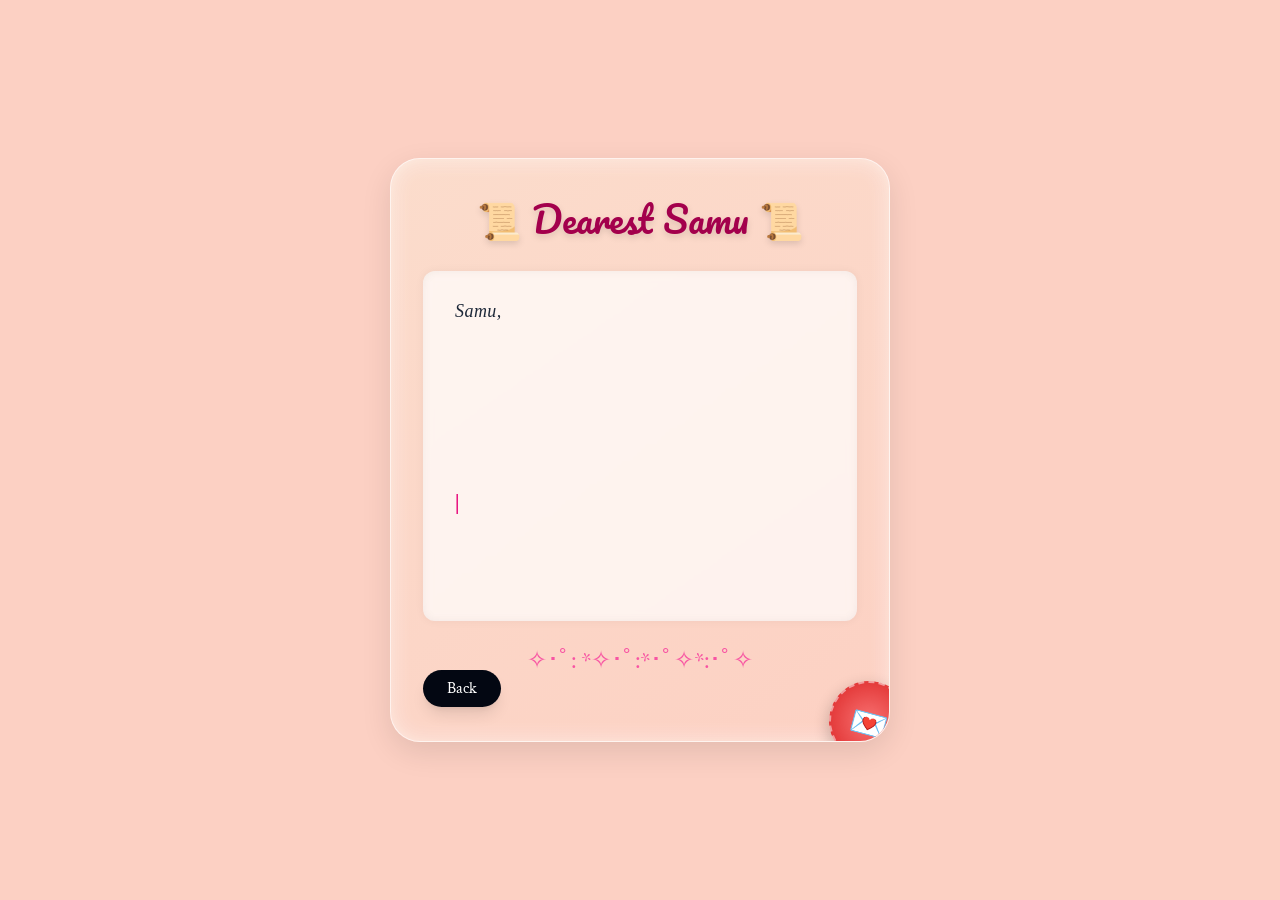
==== card.html @ 0b2e91f9 "first commit" ====
<!DOCTYPE html>
<html lang="en">

<head>
  <meta charset="UTF-8" />
  <meta name="viewport" content="width=device-width, initial-scale=1.0" />
  <title>Vintage Birthday Letter</title>
  <link href="./output.css" rel="stylesheet" />
  <link href="https://fonts.googleapis.com/css2?family=Pacifico&family=Crimson+Text&display=swap" rel="stylesheet">
  <style>
    body {
      font-family: 'Crimson Text', serif;
    }

    .handwritten {
      font-family: 'Pacifico', cursive;
    }

    .paper {
      background: linear-gradient(145deg, rgba(251, 221, 205, 0.9), rgba(252, 208, 195, 0.9));
      background-blend-mode: overlay;
      box-shadow:
        0 10px 30px rgba(0, 0, 0, 0.1),
        inset 0 0 20px rgba(255, 255, 255, 0.5);
    }

    @keyframes blink {

      0%,
      100% {
        opacity: 0;
      }

      50% {
        opacity: 1;
      }
    }

    .animate-blink {
      animation: blink 1s step-end infinite;
    }

    .letter-content {
      background: rgba(255, 255, 255, 0.7);
      backdrop-filter: blur(5px);
      box-shadow:
        inset 0 0 10px rgba(0, 0, 0, 0.05),
        0 0 10px rgba(0, 0, 0, 0.05);
    }

    .seal {
      position: absolute;
      bottom: -20px;
      right: -20px;
      width: 80px;
      height: 80px;
      background: radial-gradient(circle, #f87171, #dc2626);
      border-radius: 50%;
      display: flex;
      align-items: center;
      justify-content: center;
      color: white;
      font-size: 30px;
      transform: rotate(15deg);
      box-shadow: 0 5px 15px rgba(0, 0, 0, 0.2);
      border: 2px dashed rgba(255, 255, 255, 0.5);
    }

    .char {
      display: inline-block;
      opacity: 0;
      transition: opacity 0.2s ease;
    }

    .char.visible {
      opacity: 1;
    }
  </style>
</head>

<body class="bg-[#fcd0c3] min-h-screen flex items-center justify-center p-4">
  <!-- <body class="bg-[#fcd0c3] min-h-screen flex items-center justify-center px-4 py-6"></body> -->

  <!-- Letter Container -->
  <div
    class="paper max-w-2xl w-full md:w-[500px] min-h-[550px] px-8 py-10 rounded-[30px] border border-white/70 relative overflow-hidden">

    <!-- Wax Seal -->
    <div class="seal handwritten">💌</div>

    <!-- Header -->
    <h1 class="text-4xl text-center text-pink-800 handwritten mb-8 drop-shadow-md">📜 Dearest Samu 📜</h1>

    <!-- Typing Content -->
    <div
      class="letter-content rounded-xl px-8 py-6 font-serif text-lg leading-8 tracking-wide text-gray-800 min-h-[350px] max-h-[400px] overflow-y-auto">
      <div id="typedText" class="whitespace-pre-wrap italic"></div>
      <span id="cursor" class="text-pink-600 font-bold animate-blink text-xl">|</span>
    </div>

    <!-- Footer -->
    <div class="mt-6 text-center text-2xl text-pink-500/80">✧･ﾟ: *✧･ﾟ:*･ﾟ✧*:･ﾟ✧</div>

    <!-- Back button -->
    <a href="samu.html"
      class="mt-4 px-6 py-2 rounded-full text-white bg-gray-950 shadow-lg hover:scale-110 hover:shadow-xl transition-all duration-300 ease-in-out animate-pulse-glow">
      Back
    </a>

  </div>

  <script>
    const message = `Samu,\n\nDekho ji, ishe bane me hi time laga gaya hai , tho jada likhungi nhi kyuki muje abhi deploy karne me bhi time lagega, bs yahi bolungi khush raho or rahne do durso ko muje bhi,devi tumpe kirpe karega , waise Happy Birthday 🐥💝 \n\nYours Achi wali Dost or Bahen malo,\nSiSo`;

  

    const typedText = document.getElementById("typedText");
    const cursor = document.getElementById("cursor");
    let charIndex = 0;
    let lineCount = 0;
    let isTyping = true;

    // First create all character spans (hidden)
    function prepareText() {
      for (let i = 0; i < message.length; i++) {
        const char = message[i];
        const span = document.createElement('span');
        span.className = 'char';
        span.textContent = char === '\n' ? '\n' : char;
        typedText.appendChild(span);
      }
    }

    function typeNextChar() {
      if (charIndex < message.length) {
        const currentChar = typedText.children[charIndex];

        // Make the current character visible
        currentChar.classList.add('visible');

        // Special delays for certain characters
        let delay = 50; // Base typing speed

        // Longer pause after punctuation and line breaks
        if (/[.,—!\n]/.test(currentChar.textContent)) {
          delay += 150;
        }

        // Extra pause after paragraph breaks
        if (currentChar.textContent === '\n' && message[charIndex + 1] === '\n') {
          delay += 300;
        }

        // Scroll to keep current line visible
        if (currentChar.textContent === '\n') {
          lineCount++;
          if (lineCount > 3) {
            typedText.parentElement.scrollTop = typedText.parentElement.scrollHeight;
          }
        }

        charIndex++;
        setTimeout(typeNextChar, delay);
      } else {
        // Typing complete
        cursor.style.display = "none";

        // Add final flourish
        const heart = document.createElement('span');
        heart.innerHTML = ' 💖';
        heart.className = 'handwritten text-2xl';
        heart.style.opacity = '0';
        heart.style.transition = 'opacity 0.5s ease-in';
        typedText.appendChild(heart);
        setTimeout(() => heart.style.opacity = '1', 500);
      }
    }

    window.addEventListener("DOMContentLoaded", () => {
      prepareText();
      setTimeout(typeNextChar, 1000); // Initial delay before typing starts
    });
  </script>

</body>

</html>
---- output.css ----
/*! tailwindcss v4.1.3 | MIT License | https://tailwindcss.com */
@layer properties;
@layer theme, base, components, utilities;
@layer theme {
  :root, :host {
    --font-sans: ui-sans-serif, system-ui, sans-serif, "Apple Color Emoji",
      "Segoe UI Emoji", "Segoe UI Symbol", "Noto Color Emoji";
    --font-serif: ui-serif, Georgia, Cambria, "Times New Roman", Times, serif;
    --font-mono: ui-monospace, SFMono-Regular, Menlo, Monaco, Consolas, "Liberation Mono",
      "Courier New", monospace;
    --color-yellow-400: oklch(85.2% 0.199 91.936);
    --color-pink-400: oklch(71.8% 0.202 349.761);
    --color-pink-500: oklch(65.6% 0.241 354.308);
    --color-pink-600: oklch(59.2% 0.249 0.584);
    --color-pink-800: oklch(45.9% 0.187 3.815);
    --color-gray-800: oklch(27.8% 0.033 256.848);
    --color-gray-950: oklch(13% 0.028 261.692);
    --color-white: #fff;
    --spacing: 0.25rem;
    --container-sm: 24rem;
    --container-2xl: 42rem;
    --text-lg: 1.125rem;
    --text-lg--line-height: calc(1.75 / 1.125);
    --text-xl: 1.25rem;
    --text-xl--line-height: calc(1.75 / 1.25);
    --text-2xl: 1.5rem;
    --text-2xl--line-height: calc(2 / 1.5);
    --text-3xl: 1.875rem;
    --text-3xl--line-height: calc(2.25 / 1.875);
    --text-4xl: 2.25rem;
    --text-4xl--line-height: calc(2.5 / 2.25);
    --font-weight-bold: 700;
    --tracking-wide: 0.025em;
    --leading-tight: 1.25;
    --radius-xl: 0.75rem;
    --radius-2xl: 1rem;
    --drop-shadow-md: 0 3px 3px rgb(0 0 0 / 0.12);
    --ease-in: cubic-bezier(0.4, 0, 1, 1);
    --ease-in-out: cubic-bezier(0.4, 0, 0.2, 1);
    --default-transition-duration: 150ms;
    --default-transition-timing-function: cubic-bezier(0.4, 0, 0.2, 1);
    --default-font-family: var(--font-sans);
    --default-mono-font-family: var(--font-mono);
  }
}
@layer base {
  *, ::after, ::before, ::backdrop, ::file-selector-button {
    box-sizing: border-box;
    margin: 0;
    padding: 0;
    border: 0 solid;
  }
  html, :host {
    line-height: 1.5;
    -webkit-text-size-adjust: 100%;
    tab-size: 4;
    font-family: var(--default-font-family, ui-sans-serif, system-ui, sans-serif, "Apple Color Emoji", "Segoe UI Emoji", "Segoe UI Symbol", "Noto Color Emoji");
    font-feature-settings: var(--default-font-feature-settings, normal);
    font-variation-settings: var(--default-font-variation-settings, normal);
    -webkit-tap-highlight-color: transparent;
  }
  hr {
    height: 0;
    color: inherit;
    border-top-width: 1px;
  }
  abbr:where([title]) {
    -webkit-text-decoration: underline dotted;
    text-decoration: underline dotted;
  }
  h1, h2, h3, h4, h5, h6 {
    font-size: inherit;
    font-weight: inherit;
  }
  a {
    color: inherit;
    -webkit-text-decoration: inherit;
    text-decoration: inherit;
  }
  b, strong {
    font-weight: bolder;
  }
  code, kbd, samp, pre {
    font-family: var(--default-mono-font-family, ui-monospace, SFMono-Regular, Menlo, Monaco, Consolas, "Liberation Mono", "Courier New", monospace);
    font-feature-settings: var(--default-mono-font-feature-settings, normal);
    font-variation-settings: var(--default-mono-font-variation-settings, normal);
    font-size: 1em;
  }
  small {
    font-size: 80%;
  }
  sub, sup {
    font-size: 75%;
    line-height: 0;
    position: relative;
    vertical-align: baseline;
  }
  sub {
    bottom: -0.25em;
  }
  sup {
    top: -0.5em;
  }
  table {
    text-indent: 0;
    border-color: inherit;
    border-collapse: collapse;
  }
  :-moz-focusring {
    outline: auto;
  }
  progress {
    vertical-align: baseline;
  }
  summary {
    display: list-item;
  }
  ol, ul, menu {
    list-style: none;
  }
  img, svg, video, canvas, audio, iframe, embed, object {
    display: block;
    vertical-align: middle;
  }
  img, video {
    max-width: 100%;
    height: auto;
  }
  button, input, select, optgroup, textarea, ::file-selector-button {
    font: inherit;
    font-feature-settings: inherit;
    font-variation-settings: inherit;
    letter-spacing: inherit;
    color: inherit;
    border-radius: 0;
    background-color: transparent;
    opacity: 1;
  }
  :where(select:is([multiple], [size])) optgroup {
    font-weight: bolder;
  }
  :where(select:is([multiple], [size])) optgroup option {
    padding-inline-start: 20px;
  }
  ::file-selector-button {
    margin-inline-end: 4px;
  }
  ::placeholder {
    opacity: 1;
  }
  @supports (not (-webkit-appearance: -apple-pay-button))  or (contain-intrinsic-size: 1px) {
    ::placeholder {
      color: currentcolor;
      @supports (color: color-mix(in lab, red, red)) {
        color: color-mix(in oklab, currentcolor 50%, transparent);
      }
    }
  }
  textarea {
    resize: vertical;
  }
  ::-webkit-search-decoration {
    -webkit-appearance: none;
  }
  ::-webkit-date-and-time-value {
    min-height: 1lh;
    text-align: inherit;
  }
  ::-webkit-datetime-edit {
    display: inline-flex;
  }
  ::-webkit-datetime-edit-fields-wrapper {
    padding: 0;
  }
  ::-webkit-datetime-edit, ::-webkit-datetime-edit-year-field, ::-webkit-datetime-edit-month-field, ::-webkit-datetime-edit-day-field, ::-webkit-datetime-edit-hour-field, ::-webkit-datetime-edit-minute-field, ::-webkit-datetime-edit-second-field, ::-webkit-datetime-edit-millisecond-field, ::-webkit-datetime-edit-meridiem-field {
    padding-block: 0;
  }
  :-moz-ui-invalid {
    box-shadow: none;
  }
  button, input:where([type="button"], [type="reset"], [type="submit"]), ::file-selector-button {
    appearance: button;
  }
  ::-webkit-inner-spin-button, ::-webkit-outer-spin-button {
    height: auto;
  }
  [hidden]:where(:not([hidden="until-found"])) {
    display: none !important;
  }
}
@layer utilities {
  .visible {
    visibility: visible;
  }
  .relative {
    position: relative;
  }
  .top-\[10px\] {
    top: 10px;
  }
  .top-\[40px\] {
    top: 40px;
  }
  .top-\[80px\] {
    top: 80px;
  }
  .top-\[150px\] {
    top: 150px;
  }
  .top-\[180px\] {
    top: 180px;
  }
  .top-\[200px\] {
    top: 200px;
  }
  .top-\[230px\] {
    top: 230px;
  }
  .top-\[250px\] {
    top: 250px;
  }
  .top-\[300px\] {
    top: 300px;
  }
  .top-\[400px\] {
    top: 400px;
  }
  .left-\[10px\] {
    left: 10px;
  }
  .left-\[20px\] {
    left: 20px;
  }
  .left-\[60px\] {
    left: 60px;
  }
  .left-\[70px\] {
    left: 70px;
  }
  .left-\[90px\] {
    left: 90px;
  }
  .left-\[190px\] {
    left: 190px;
  }
  .left-\[200px\] {
    left: 200px;
  }
  .left-\[220px\] {
    left: 220px;
  }
  .z-10 {
    z-index: 10;
  }
  .m-5 {
    margin: calc(var(--spacing) * 5);
  }
  .mt-4 {
    margin-top: calc(var(--spacing) * 4);
  }
  .mt-6 {
    margin-top: calc(var(--spacing) * 6);
  }
  .mb-8 {
    margin-bottom: calc(var(--spacing) * 8);
  }
  .flex {
    display: flex;
  }
  .table {
    display: table;
  }
  .h-\[520px\] {
    height: 520px;
  }
  .h-screen {
    height: 100vh;
  }
  .max-h-\[400px\] {
    max-height: 400px;
  }
  .min-h-\[350px\] {
    min-height: 350px;
  }
  .min-h-\[550px\] {
    min-height: 550px;
  }
  .min-h-screen {
    min-height: 100vh;
  }
  .w-\[22rem\] {
    width: 22rem;
  }
  .w-\[200px\] {
    width: 200px;
  }
  .w-\[230px\] {
    width: 230px;
  }
  .w-full {
    width: 100%;
  }
  .max-w-2xl {
    max-width: var(--container-2xl);
  }
  .max-w-sm {
    max-width: var(--container-sm);
  }
  .border-collapse {
    border-collapse: collapse;
  }
  .rotate-0 {
    rotate: 0deg;
  }
  .rotate-\[-5deg\] {
    rotate: -5deg;
  }
  .rotate-\[-8deg\] {
    rotate: -8deg;
  }
  .rotate-\[-10deg\] {
    rotate: -10deg;
  }
  .rotate-\[-15deg\] {
    rotate: -15deg;
  }
  .rotate-\[5deg\] {
    rotate: 5deg;
  }
  .rotate-\[8deg\] {
    rotate: 8deg;
  }
  .rotate-\[12deg\] {
    rotate: 12deg;
  }
  .rotate-\[15deg\] {
    rotate: 15deg;
  }
  .transform {
    transform: var(--tw-rotate-x) var(--tw-rotate-y) var(--tw-rotate-z) var(--tw-skew-x) var(--tw-skew-y);
  }
  .resize {
    resize: both;
  }
  .flex-col {
    flex-direction: column;
  }
  .items-center {
    align-items: center;
  }
  .justify-center {
    justify-content: center;
  }
  .gap-4 {
    gap: calc(var(--spacing) * 4);
  }
  .overflow-hidden {
    overflow: hidden;
  }
  .overflow-y-auto {
    overflow-y: auto;
  }
  .rounded-2xl {
    border-radius: var(--radius-2xl);
  }
  .rounded-\[30px\] {
    border-radius: 30px;
  }
  .rounded-full {
    border-radius: calc(infinity * 1px);
  }
  .rounded-xl {
    border-radius: var(--radius-xl);
  }
  .border {
    border-style: var(--tw-border-style);
    border-width: 1px;
  }
  .border-2 {
    border-style: var(--tw-border-style);
    border-width: 2px;
  }
  .border-4 {
    border-style: var(--tw-border-style);
    border-width: 4px;
  }
  .border-gray-950 {
    border-color: var(--color-gray-950);
  }
  .border-white {
    border-color: var(--color-white);
  }
  .border-white\/70 {
    border-color: color-mix(in srgb, #fff 70%, transparent);
    @supports (color: color-mix(in lab, red, red)) {
      border-color: color-mix(in oklab, var(--color-white) 70%, transparent);
    }
  }
  .bg-\[\#FBDDCD\] {
    background-color: #FBDDCD;
  }
  .bg-\[\#fcd0c3\] {
    background-color: #fcd0c3;
  }
  .bg-gray-950 {
    background-color: var(--color-gray-950);
  }
  .bg-white {
    background-color: var(--color-white);
  }
  .bg-gradient-to-r {
    --tw-gradient-position: to right in oklab;
    background-image: linear-gradient(var(--tw-gradient-stops));
  }
  .from-pink-500 {
    --tw-gradient-from: var(--color-pink-500);
    --tw-gradient-stops: var(--tw-gradient-via-stops, var(--tw-gradient-position), var(--tw-gradient-from) var(--tw-gradient-from-position), var(--tw-gradient-to) var(--tw-gradient-to-position));
  }
  .via-pink-400 {
    --tw-gradient-via: var(--color-pink-400);
    --tw-gradient-via-stops: var(--tw-gradient-position), var(--tw-gradient-from) var(--tw-gradient-from-position), var(--tw-gradient-via) var(--tw-gradient-via-position), var(--tw-gradient-to) var(--tw-gradient-to-position);
    --tw-gradient-stops: var(--tw-gradient-via-stops);
  }
  .to-yellow-400 {
    --tw-gradient-to: var(--color-yellow-400);
    --tw-gradient-stops: var(--tw-gradient-via-stops, var(--tw-gradient-position), var(--tw-gradient-from) var(--tw-gradient-from-position), var(--tw-gradient-to) var(--tw-gradient-to-position));
  }
  .p-4 {
    padding: calc(var(--spacing) * 4);
  }
  .p-8 {
    padding: calc(var(--spacing) * 8);
  }
  .px-4 {
    padding-inline: calc(var(--spacing) * 4);
  }
  .px-6 {
    padding-inline: calc(var(--spacing) * 6);
  }
  .px-8 {
    padding-inline: calc(var(--spacing) * 8);
  }
  .py-2 {
    padding-block: calc(var(--spacing) * 2);
  }
  .py-6 {
    padding-block: calc(var(--spacing) * 6);
  }
  .py-10 {
    padding-block: calc(var(--spacing) * 10);
  }
  .text-center {
    text-align: center;
  }
  .font-serif {
    font-family: var(--font-serif);
  }
  .text-2xl {
    font-size: var(--text-2xl);
    line-height: var(--tw-leading, var(--text-2xl--line-height));
  }
  .text-3xl {
    font-size: var(--text-3xl);
    line-height: var(--tw-leading, var(--text-3xl--line-height));
  }
  .text-4xl {
    font-size: var(--text-4xl);
    line-height: var(--tw-leading, var(--text-4xl--line-height));
  }
  .text-lg {
    font-size: var(--text-lg);
    line-height: var(--tw-leading, var(--text-lg--line-height));
  }
  .text-xl {
    font-size: var(--text-xl);
    line-height: var(--tw-leading, var(--text-xl--line-height));
  }
  .leading-8 {
    --tw-leading: calc(var(--spacing) * 8);
    line-height: calc(var(--spacing) * 8);
  }
  .leading-tight {
    --tw-leading: var(--leading-tight);
    line-height: var(--leading-tight);
  }
  .font-bold {
    --tw-font-weight: var(--font-weight-bold);
    font-weight: var(--font-weight-bold);
  }
  .tracking-wide {
    --tw-tracking: var(--tracking-wide);
    letter-spacing: var(--tracking-wide);
  }
  .whitespace-pre-wrap {
    white-space: pre-wrap;
  }
  .text-gray-800 {
    color: var(--color-gray-800);
  }
  .text-pink-500 {
    color: var(--color-pink-500);
  }
  .text-pink-500\/80 {
    color: color-mix(in srgb, oklch(65.6% 0.241 354.308) 80%, transparent);
    @supports (color: color-mix(in lab, red, red)) {
      color: color-mix(in oklab, var(--color-pink-500) 80%, transparent);
    }
  }
  .text-pink-600 {
    color: var(--color-pink-600);
  }
  .text-pink-800 {
    color: var(--color-pink-800);
  }
  .text-white {
    color: var(--color-white);
  }
  .italic {
    font-style: italic;
  }
  .underline {
    text-decoration-line: underline;
  }
  .shadow-2xl {
    --tw-shadow: 0 25px 50px -12px var(--tw-shadow-color, rgb(0 0 0 / 0.25));
    box-shadow: var(--tw-inset-shadow), var(--tw-inset-ring-shadow), var(--tw-ring-offset-shadow), var(--tw-ring-shadow), var(--tw-shadow);
  }
  .shadow-lg {
    --tw-shadow: 0 10px 15px -3px var(--tw-shadow-color, rgb(0 0 0 / 0.1)), 0 4px 6px -4px var(--tw-shadow-color, rgb(0 0 0 / 0.1));
    box-shadow: var(--tw-inset-shadow), var(--tw-inset-ring-shadow), var(--tw-ring-offset-shadow), var(--tw-ring-shadow), var(--tw-shadow);
  }
  .shadow-xl {
    --tw-shadow: 0 20px 25px -5px var(--tw-shadow-color, rgb(0 0 0 / 0.1)), 0 8px 10px -6px var(--tw-shadow-color, rgb(0 0 0 / 0.1));
    box-shadow: var(--tw-inset-shadow), var(--tw-inset-ring-shadow), var(--tw-ring-offset-shadow), var(--tw-ring-shadow), var(--tw-shadow);
  }
  .outline {
    outline-style: var(--tw-outline-style);
    outline-width: 1px;
  }
  .drop-shadow-md {
    --tw-drop-shadow-size: drop-shadow(0 3px 3px var(--tw-drop-shadow-color, rgb(0 0 0 / 0.12)));
    --tw-drop-shadow: drop-shadow(var(--drop-shadow-md));
    filter: var(--tw-blur,) var(--tw-brightness,) var(--tw-contrast,) var(--tw-grayscale,) var(--tw-hue-rotate,) var(--tw-invert,) var(--tw-saturate,) var(--tw-sepia,) var(--tw-drop-shadow,);
  }
  .filter {
    filter: var(--tw-blur,) var(--tw-brightness,) var(--tw-contrast,) var(--tw-grayscale,) var(--tw-hue-rotate,) var(--tw-invert,) var(--tw-saturate,) var(--tw-sepia,) var(--tw-drop-shadow,);
  }
  .backdrop-filter {
    -webkit-backdrop-filter: var(--tw-backdrop-blur,) var(--tw-backdrop-brightness,) var(--tw-backdrop-contrast,) var(--tw-backdrop-grayscale,) var(--tw-backdrop-hue-rotate,) var(--tw-backdrop-invert,) var(--tw-backdrop-opacity,) var(--tw-backdrop-saturate,) var(--tw-backdrop-sepia,);
    backdrop-filter: var(--tw-backdrop-blur,) var(--tw-backdrop-brightness,) var(--tw-backdrop-contrast,) var(--tw-backdrop-grayscale,) var(--tw-backdrop-hue-rotate,) var(--tw-backdrop-invert,) var(--tw-backdrop-opacity,) var(--tw-backdrop-saturate,) var(--tw-backdrop-sepia,);
  }
  .transition {
    transition-property: color, background-color, border-color, outline-color, text-decoration-color, fill, stroke, --tw-gradient-from, --tw-gradient-via, --tw-gradient-to, opacity, box-shadow, transform, translate, scale, rotate, filter, -webkit-backdrop-filter, backdrop-filter;
    transition-timing-function: var(--tw-ease, var(--default-transition-timing-function));
    transition-duration: var(--tw-duration, var(--default-transition-duration));
  }
  .transition-all {
    transition-property: all;
    transition-timing-function: var(--tw-ease, var(--default-transition-timing-function));
    transition-duration: var(--tw-duration, var(--default-transition-duration));
  }
  .duration-300 {
    --tw-duration: 300ms;
    transition-duration: 300ms;
  }
  .ease-in {
    --tw-ease: var(--ease-in);
    transition-timing-function: var(--ease-in);
  }
  .ease-in-out {
    --tw-ease: var(--ease-in-out);
    transition-timing-function: var(--ease-in-out);
  }
  .hover\:scale-110 {
    &:hover {
      @media (hover: hover) {
        --tw-scale-x: 110%;
        --tw-scale-y: 110%;
        --tw-scale-z: 110%;
        scale: var(--tw-scale-x) var(--tw-scale-y);
      }
    }
  }
  .hover\:shadow-xl {
    &:hover {
      @media (hover: hover) {
        --tw-shadow: 0 20px 25px -5px var(--tw-shadow-color, rgb(0 0 0 / 0.1)), 0 8px 10px -6px var(--tw-shadow-color, rgb(0 0 0 / 0.1));
        box-shadow: var(--tw-inset-shadow), var(--tw-inset-ring-shadow), var(--tw-ring-offset-shadow), var(--tw-ring-shadow), var(--tw-shadow);
      }
    }
  }
  .md\:w-\[500px\] {
    @media (width >= 48rem) {
      width: 500px;
    }
  }
}
@property --tw-rotate-x {
  syntax: "*";
  inherits: false;
  initial-value: rotateX(0);
}
@property --tw-rotate-y {
  syntax: "*";
  inherits: false;
  initial-value: rotateY(0);
}
@property --tw-rotate-z {
  syntax: "*";
  inherits: false;
  initial-value: rotateZ(0);
}
@property --tw-skew-x {
  syntax: "*";
  inherits: false;
  initial-value: skewX(0);
}
@property --tw-skew-y {
  syntax: "*";
  inherits: false;
  initial-value: skewY(0);
}
@property --tw-border-style {
  syntax: "*";
  inherits: false;
  initial-value: solid;
}
@property --tw-gradient-position {
  syntax: "*";
  inherits: false;
}
@property --tw-gradient-from {
  syntax: "<color>";
  inherits: false;
  initial-value: #0000;
}
@property --tw-gradient-via {
  syntax: "<color>";
  inherits: false;
  initial-value: #0000;
}
@property --tw-gradient-to {
  syntax: "<color>";
  inherits: false;
  initial-value: #0000;
}
@property --tw-gradient-stops {
  syntax: "*";
  inherits: false;
}
@property --tw-gradient-via-stops {
  syntax: "*";
  inherits: false;
}
@property --tw-gradient-from-position {
  syntax: "<length-percentage>";
  inherits: false;
  initial-value: 0%;
}
@property --tw-gradient-via-position {
  syntax: "<length-percentage>";
  inherits: false;
  initial-value: 50%;
}
@property --tw-gradient-to-position {
  syntax: "<length-percentage>";
  inherits: false;
  initial-value: 100%;
}
@property --tw-leading {
  syntax: "*";
  inherits: false;
}
@property --tw-font-weight {
  syntax: "*";
  inherits: false;
}
@property --tw-tracking {
  syntax: "*";
  inherits: false;
}
@property --tw-shadow {
  syntax: "*";
  inherits: false;
  initial-value: 0 0 #0000;
}
@property --tw-shadow-color {
  syntax: "*";
  inherits: false;
}
@property --tw-shadow-alpha {
  syntax: "<percentage>";
  inherits: false;
  initial-value: 100%;
}
@property --tw-inset-shadow {
  syntax: "*";
  inherits: false;
  initial-value: 0 0 #0000;
}
@property --tw-inset-shadow-color {
  syntax: "*";
  inherits: false;
}
@property --tw-inset-shadow-alpha {
  syntax: "<percentage>";
  inherits: false;
  initial-value: 100%;
}
@property --tw-ring-color {
  syntax: "*";
  inherits: false;
}
@property --tw-ring-shadow {
  syntax: "*";
  inherits: false;
  initial-value: 0 0 #0000;
}
@property --tw-inset-ring-color {
  syntax: "*";
  inherits: false;
}
@property --tw-inset-ring-shadow {
  syntax: "*";
  inherits: false;
  initial-value: 0 0 #0000;
}
@property --tw-ring-inset {
  syntax: "*";
  inherits: false;
}
@property --tw-ring-offset-width {
  syntax: "<length>";
  inherits: false;
  initial-value: 0px;
}
@property --tw-ring-offset-color {
  syntax: "*";
  inherits: false;
  initial-value: #fff;
}
@property --tw-ring-offset-shadow {
  syntax: "*";
  inherits: false;
  initial-value: 0 0 #0000;
}
@property --tw-outline-style {
  syntax: "*";
  inherits: false;
  initial-value: solid;
}
@property --tw-blur {
  syntax: "*";
  inherits: false;
}
@property --tw-brightness {
  syntax: "*";
  inherits: false;
}
@property --tw-contrast {
  syntax: "*";
  inherits: false;
}
@property --tw-grayscale {
  syntax: "*";
  inherits: false;
}
@property --tw-hue-rotate {
  syntax: "*";
  inherits: false;
}
@property --tw-invert {
  syntax: "*";
  inherits: false;
}
@property --tw-opacity {
  syntax: "*";
  inherits: false;
}
@property --tw-saturate {
  syntax: "*";
  inherits: false;
}
@property --tw-sepia {
  syntax: "*";
  inherits: false;
}
@property --tw-drop-shadow {
  syntax: "*";
  inherits: false;
}
@property --tw-drop-shadow-color {
  syntax: "*";
  inherits: false;
}
@property --tw-drop-shadow-alpha {
  syntax: "<percentage>";
  inherits: false;
  initial-value: 100%;
}
@property --tw-drop-shadow-size {
  syntax: "*";
  inherits: false;
}
@property --tw-backdrop-blur {
  syntax: "*";
  inherits: false;
}
@property --tw-backdrop-brightness {
  syntax: "*";
  inherits: false;
}
@property --tw-backdrop-contrast {
  syntax: "*";
  inherits: false;
}
@property --tw-backdrop-grayscale {
  syntax: "*";
  inherits: false;
}
@property --tw-backdrop-hue-rotate {
  syntax: "*";
  inherits: false;
}
@property --tw-backdrop-invert {
  syntax: "*";
  inherits: false;
}
@property --tw-backdrop-opacity {
  syntax: "*";
  inherits: false;
}
@property --tw-backdrop-saturate {
  syntax: "*";
  inherits: false;
}
@property --tw-backdrop-sepia {
  syntax: "*";
  inherits: false;
}
@property --tw-duration {
  syntax: "*";
  inherits: false;
}
@property --tw-ease {
  syntax: "*";
  inherits: false;
}
@property --tw-scale-x {
  syntax: "*";
  inherits: false;
  initial-value: 1;
}
@property --tw-scale-y {
  syntax: "*";
  inherits: false;
  initial-value: 1;
}
@property --tw-scale-z {
  syntax: "*";
  inherits: false;
  initial-value: 1;
}
@layer properties {
  @supports ((-webkit-hyphens: none) and (not (margin-trim: inline))) or ((-moz-orient: inline) and (not (color:rgb(from red r g b)))) {
    *, ::before, ::after, ::backdrop {
      --tw-rotate-x: rotateX(0);
      --tw-rotate-y: rotateY(0);
      --tw-rotate-z: rotateZ(0);
      --tw-skew-x: skewX(0);
      --tw-skew-y: skewY(0);
      --tw-border-style: solid;
      --tw-gradient-position: initial;
      --tw-gradient-from: #0000;
      --tw-gradient-via: #0000;
      --tw-gradient-to: #0000;
      --tw-gradient-stops: initial;
      --tw-gradient-via-stops: initial;
      --tw-gradient-from-position: 0%;
      --tw-gradient-via-position: 50%;
      --tw-gradient-to-position: 100%;
      --tw-leading: initial;
      --tw-font-weight: initial;
      --tw-tracking: initial;
      --tw-shadow: 0 0 #0000;
      --tw-shadow-color: initial;
      --tw-shadow-alpha: 100%;
      --tw-inset-shadow: 0 0 #0000;
      --tw-inset-shadow-color: initial;
      --tw-inset-shadow-alpha: 100%;
      --tw-ring-color: initial;
      --tw-ring-shadow: 0 0 #0000;
      --tw-inset-ring-color: initial;
      --tw-inset-ring-shadow: 0 0 #0000;
      --tw-ring-inset: initial;
      --tw-ring-offset-width: 0px;
      --tw-ring-offset-color: #fff;
      --tw-ring-offset-shadow: 0 0 #0000;
      --tw-outline-style: solid;
      --tw-blur: initial;
      --tw-brightness: initial;
      --tw-contrast: initial;
      --tw-grayscale: initial;
      --tw-hue-rotate: initial;
      --tw-invert: initial;
      --tw-opacity: initial;
      --tw-saturate: initial;
      --tw-sepia: initial;
      --tw-drop-shadow: initial;
      --tw-drop-shadow-color: initial;
      --tw-drop-shadow-alpha: 100%;
      --tw-drop-shadow-size: initial;
      --tw-backdrop-blur: initial;
      --tw-backdrop-brightness: initial;
      --tw-backdrop-contrast: initial;
      --tw-backdrop-grayscale: initial;
      --tw-backdrop-hue-rotate: initial;
      --tw-backdrop-invert: initial;
      --tw-backdrop-opacity: initial;
      --tw-backdrop-saturate: initial;
      --tw-backdrop-sepia: initial;
      --tw-duration: initial;
      --tw-ease: initial;
      --tw-scale-x: 1;
      --tw-scale-y: 1;
      --tw-scale-z: 1;
    }
  }
}
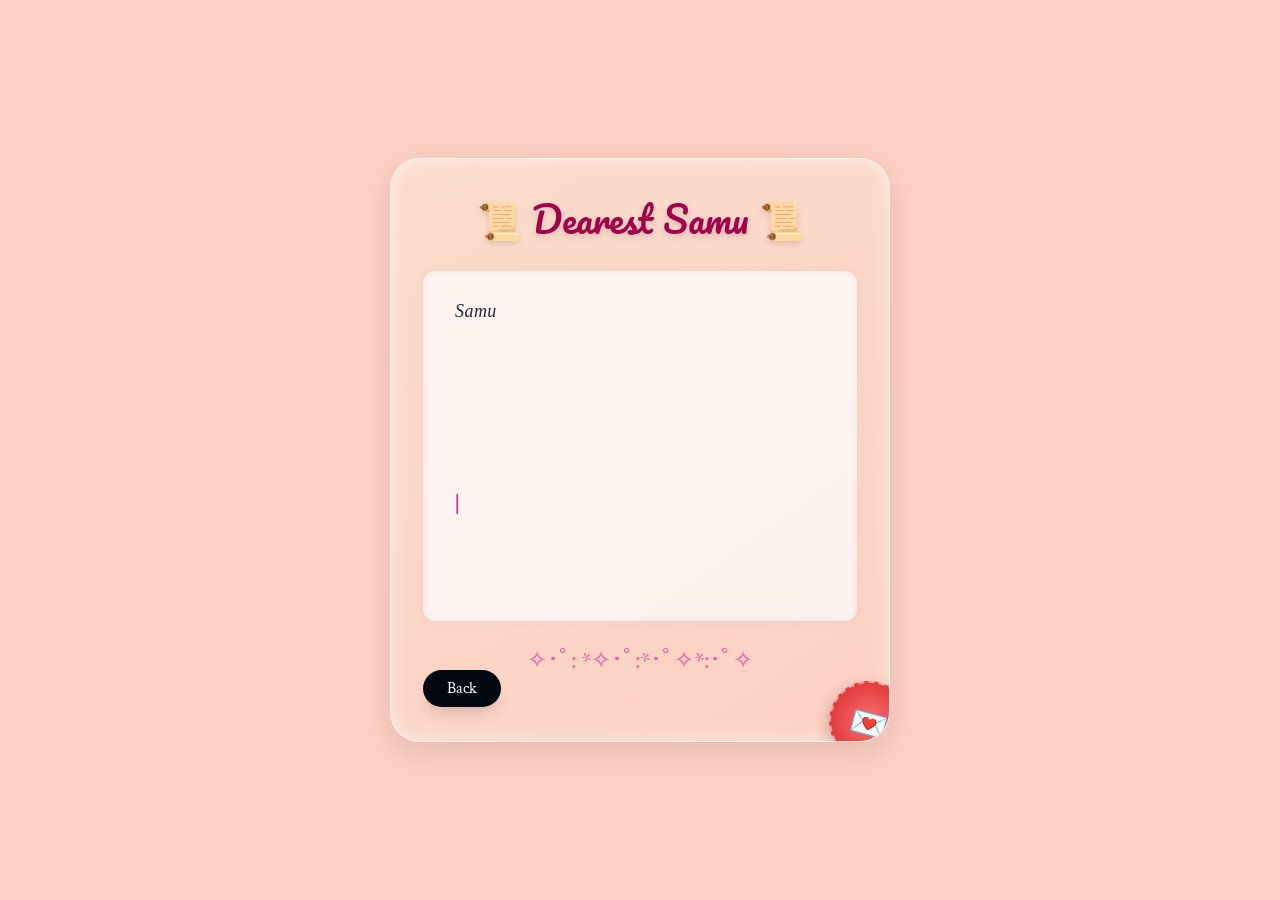
==== commit 9d0dad6d: "Update card.html" ====
--- a/card.html
+++ b/card.html
@@ -102,7 +102,7 @@
     <div class="mt-6 text-center text-2xl text-pink-500/80">✧･ﾟ: *✧･ﾟ:*･ﾟ✧*:･ﾟ✧</div>
 
     <!-- Back button -->
-    <a href="samu.html"
+    <a href="index.html"
       class="mt-4 px-6 py-2 rounded-full text-white bg-gray-950 shadow-lg hover:scale-110 hover:shadow-xl transition-all duration-300 ease-in-out animate-pulse-glow">
       Back
     </a>
@@ -184,4 +184,4 @@
 
 </body>
 
-</html>+</html>
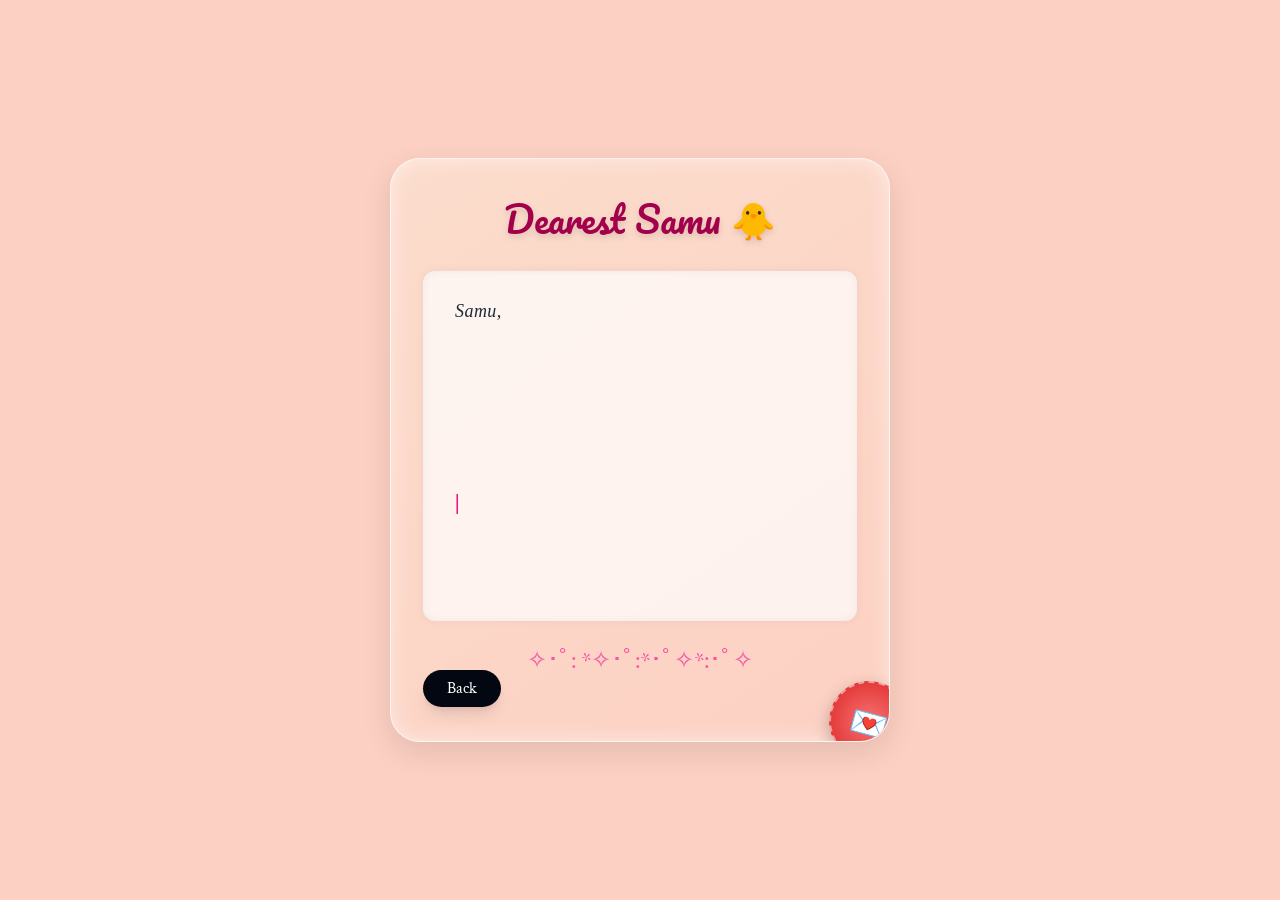
==== commit 71f557d4: "Update card.html" ====
--- a/card.html
+++ b/card.html
@@ -89,7 +89,7 @@
     <div class="seal handwritten">💌</div>
 
     <!-- Header -->
-    <h1 class="text-4xl text-center text-pink-800 handwritten mb-8 drop-shadow-md">📜 Dearest Samu 📜</h1>
+    <h1 class="text-4xl text-center text-pink-800 handwritten mb-8 drop-shadow-md"> Dearest Samu 🐥</h1>
 
     <!-- Typing Content -->
     <div
